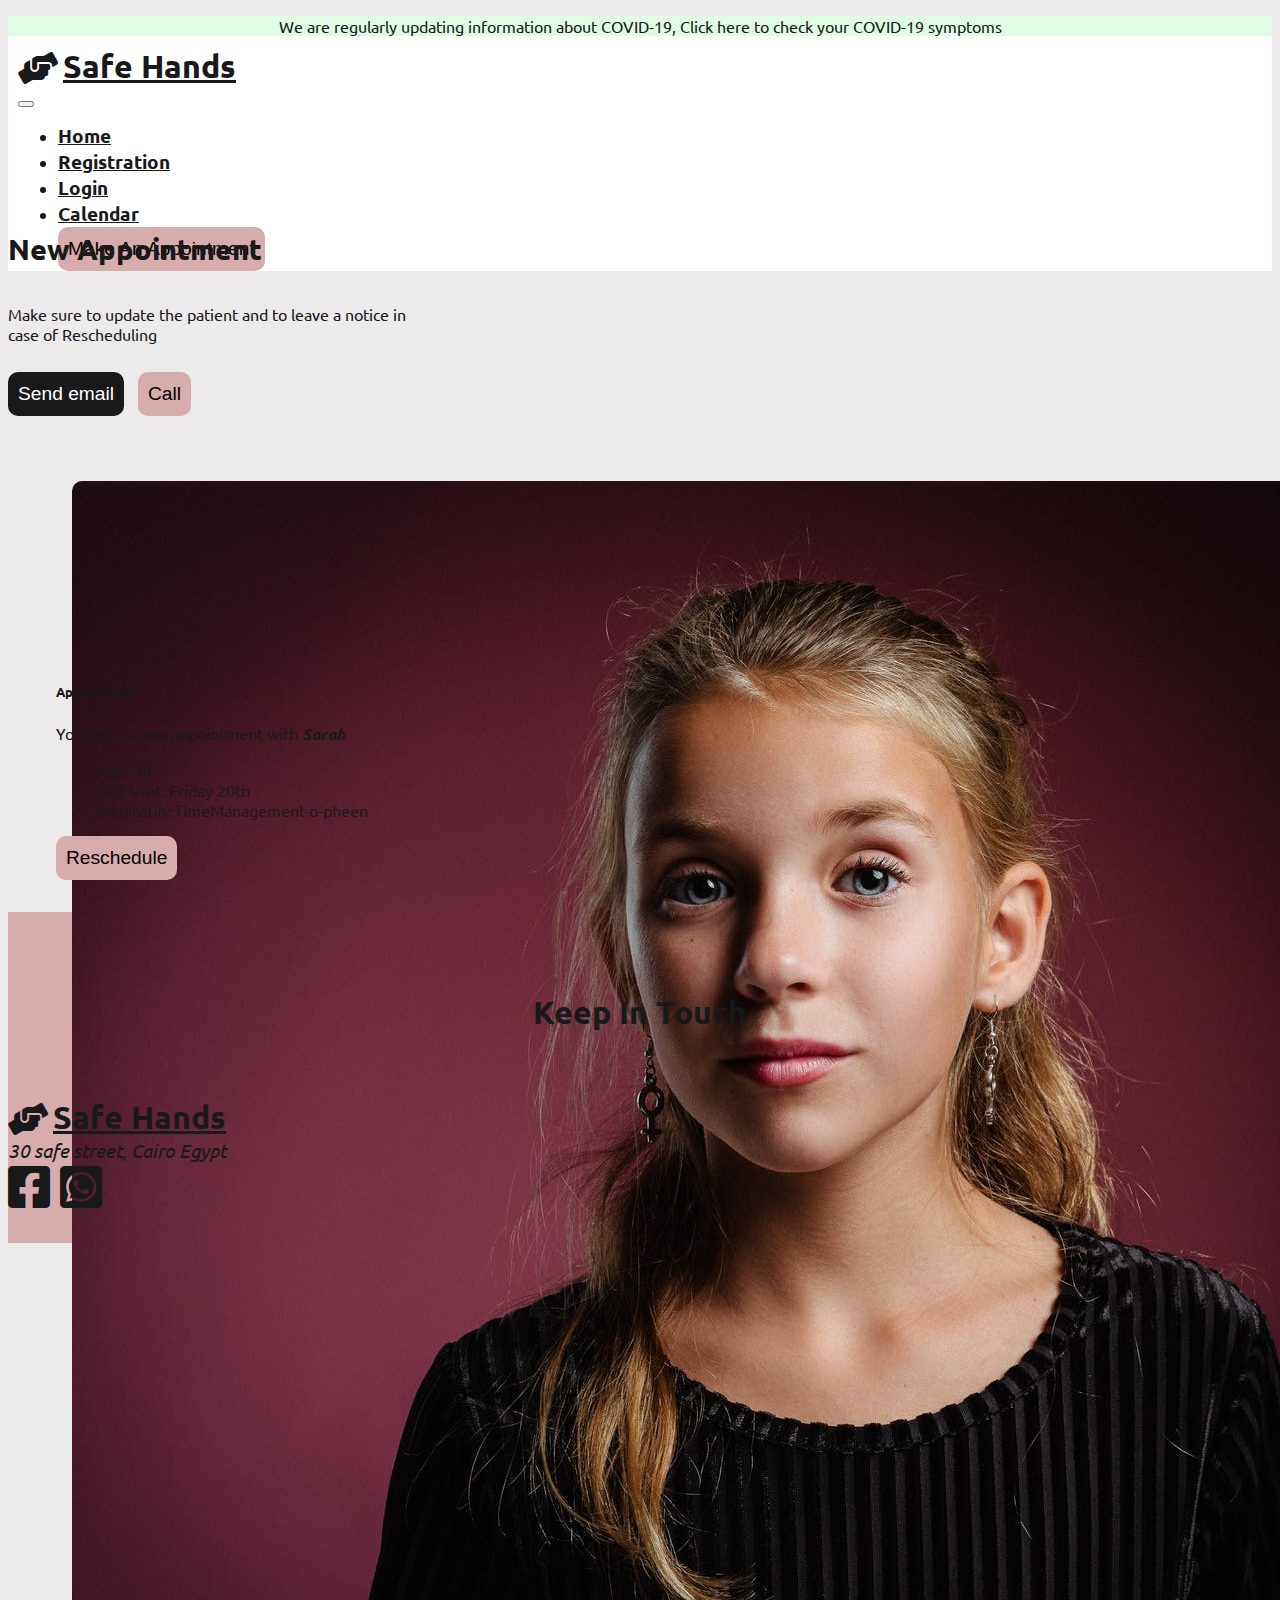
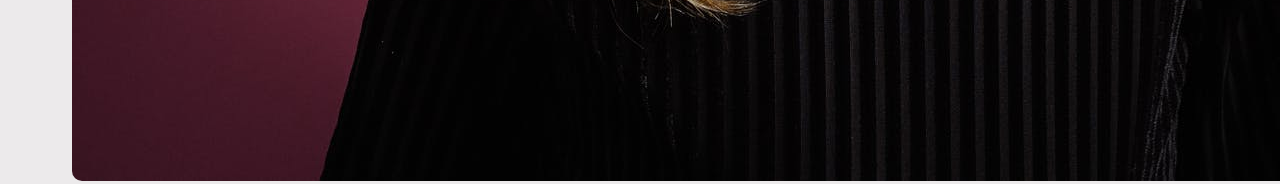
==== appointment.html @ bf867be4 "commit" ====
<!doctype html>
<html lang="en">
  <head>
    <meta charset="utf-8">
    <meta name="viewport" content="width=device-width, initial-scale=1">

    <!-- Bootstrap CSS -->
    <link href="https://cdn.jsdelivr.net/npm/bootstrap@5.1.1/dist/css/bootstrap.min.css" rel="stylesheet" integrity="sha384-F3w7mX95PdgyTmZZMECAngseQB83DfGTowi0iMjiWaeVhAn4FJkqJByhZMI3AhiU" crossorigin="anonymous">
    <!--Font Awesome-->
    <link rel="stylesheet" href="https://cdnjs.cloudflare.com/ajax/libs/font-awesome/5.15.4/css/all.min.css">
    <!--Google Fonts-->
    <link rel="preconnect" href="https://fonts.googleapis.com">
    <link rel="preconnect" href="https://fonts.gstatic.com" crossorigin>
    <link href="https://fonts.googleapis.com/css2?family=Ubuntu:ital,wght@0,300;0,400;0,500;0,700;1,300;1,400&display=swap" rel="stylesheet">
    <!--Custom CSS-->
    <link rel="stylesheet" href="css/custom.css">
    <title>Welcome to Safe Hands Clinc</title>

  </head>
  <body>
    <!--corona notice-->
    <div class="container-fluid corona-container" id="corona-notice">
        <p>We are regularly updating information about COVID-19, Click here to check your COVID-19 symptoms
        </p>
    </div>
    <!--Navigation-->
    <header>
        <div class="container-fluid navigation--container">
            <nav class="navbar navbar-expand-lg navbar-light">
                <div class="container">
                    <div class="brand-box">
                        <div class="brand-box-image">
                            <i class="fas fa-hands-helping"></i>
                        </div>
                        <a class="navbar-brand" href="#">Safe Hands</a>
                    </div>
                    <button class="navbar-toggler" type="button" data-bs-toggle="collapse" data-bs-target="#navbarSupportedContent" aria-controls="navbarSupportedContent" aria-expanded="false" aria-label="Toggle navigation">
                    <span class="navbar-toggler-icon"></span>
                    </button>
                    <div class="collapse navbar-collapse" id="navbarSupportedContent">
                        <ul class="navbar-nav me-auto mb-2 mb-lg-0 ms-auto">
                        <li class="nav-item">
                            <a class="nav-link active" aria-current="page" href="#">Home</a>
                        </li>
                        <li class="nav-item">
                            <a class="nav-link" href="#">Registration</a>
                        </li>
                        <li class="nav-item right-push">
                            <a class="nav-link" href="#">Login</a>
                        </li>
                        <li class="nav-item right-push">
                            <a class="nav-link" href="#">Calendar</a>
                        </li>
                        <!-- <li class="nav-item appointment-button">
                            <a class="nav-link appointment-button-link" href="#">Make An Appointment</a>
                        </li> -->
                        <button type="button" class="btn btn-secondary register-button">Make An Appointment</button>

                        </ul>
                    </div>
                </div>
            </nav>
        </div> 
    </header>
    <div class="container header-body-container">
        <div class="row">
            <div class="header-body-container-section header-body-container-section-1 col-md-6">
                <h1>New Appointment</h1>
                <p>Make sure to update the patient and to leave a notice in case of Rescheduling</p>
                <div class="header-body-container-section-buttons">
                    <button type="button" class="btn btn-secondary appointment-bttn-1">Send email</button>
                    <button type="button" class="btn btn-secondary register-button">Call</button>
                </div>
            </div>
        </div>
    </div>
    <!-- Patient Register -->
    <section id="patient-register">
        <div class="container appointment-register-container">
            <div class="col-12">
                <div class="card appointment-card" style="width: 18rem;">
                    <div class="patient-image">
                        <img src="images/face.jpeg" class="card-img-top" alt="...">
                    </div>   
                    <div class="card-body">
                      <h5 class="card-title">Appointment</h5>
                      <p class="card-text">You have a new appointment with <span style="font-weight: 700; font-style: italic;">Sarah</span></p>
                    </div>
                    <ul class="list-group list-group-flush">
                      <li class="list-group-item">Age: 30</li>
                      <li class="list-group-item">Last Visit: Friday 20th</li>
                      <li class="list-group-item">Medicatin: TimeManagement-o-pheen</li>
                    </ul>
                    <div class="card-body">
                        <button type="button" class="btn btn-secondary register-button">Reschedule</button>
                    </div>
                  </div>
            </div>
        </div>
    </section>
    
    <!--Footer-->
    <section id="footer">
        <div class="container footer-title"> 
            <div class="row">   
                <div class="col-12 footer-title-title">
                    <p>Keep In Touch</p>
                </div>
            </div>
        </div>
        <div class="container footer-parts"> 
            <div class="row">   
                <div class="col-md-4">
                    <!-- <p class="footer-parts-p1">Safe Hands</p> -->
                    <div class="brand-box footer-brand-box">
                        <div class="brand-box-image">
                            <i class="fas fa-hands-helping"></i>
                        </div>
                        <a class="navbar-brand" href="#">Safe Hands</a>
                    </div>
                    <address>30 safe street, Cairo Egypt</address>
                </div>
                <div class="col-md-4 social-links">
                    <div class="social-links-icons">
                        <i class="fab fa-facebook-square"></i>
                        <i class="fab fa-whatsapp-square"></i>
                    </div>
                </div>
            </div>
        </div>
    </section>
    <!-- Option 1: Bootstrap Bundle with Popper -->
    <script src="https://cdn.jsdelivr.net/npm/bootstrap@5.1.1/dist/js/bootstrap.bundle.min.js" integrity="sha384-/bQdsTh/da6pkI1MST/rWKFNjaCP5gBSY4sEBT38Q/9RBh9AH40zEOg7Hlq2THRZ" crossorigin="anonymous"></script>
  </body>
</html>
---- css/custom.css ----
/*GLOBAL*/
html,body {
    font-family: 'Ubuntu', sans-serif;
    background-color: #ECEAEB;
    color: #19191B;
}

* {
    box-sizing: border-box;
}
/*<!--corona notice-->*/
.corona-container {background-color: #E0FCE5;}
.corona-container p {
    text-align: center; 
    margin-bottom: 0;
}

/*Navigation*/
.navigation--container {
    padding-left:0; 
    padding-right: 0;
    background-color: #fff;
    height: 80px;
    padding-top: 10px;
}
.navbar, .navbar-expand-lg {
    background-color: #fff;
    padding-left: 10px;
}
.navigation--container--ul li, .navigation--container--ul li a {
    margin-right: 10px;
    color: #19191B;
}

.navbar-light .navbar-nav .nav-link {
    color: #19191B;
}

.navbar-nav a {
    font-size: 1.2rem !important;
    font-weight: bold !important;
}

.navbar-light .navbar-nav .nav-link:focus, .navbar-light .navbar-nav .nav-link:hover {
    color: #D7ACAC;
}

.brand-box {
    display: flex;
    flex-direction: row;
}
.brand-box div {
    margin-right: 5px;
}
.navbar-brand {
    font-size: 2rem;
    font-weight: bold;
    padding: 0;
    color: #19191B;
}
.brand-box-image {
    padding-top: 6px;
}

.brand-box-image i {
    font-size: 2rem;
}
.appointment-button{    
    box-sizing: border-box;
    background: #D7ACAC;
    border-radius: 10px;
    padding: 0px 10px !important;
    text-align: center;
}

.appointment-button a {
    color: #fff !important;
}

.right-push {
    margin-right: 20px;
}




/*<!--Header-body-->*/
.header-body-container {
    margin: 0 auto;
    margin-top: 3rem;
}
.header-body-container .row {
    justify-content: space-evenly;
}
.header-body-container-section h1 {
    font-size: 1.8rem;
}
.header-body-container-section p {
    font-size: 1rem;
}
.header-body-container-section-1 {
    width: 25rem;
    margin-top: 2rem;
    padding-top: 3rem;
    margin-bottom: 1rem;
    padding-bottom: 1.8rem;
}

.header-body-container-section-1 p{
    padding-top: 1rem;
}
.header-body-container-section-2 {
    width: 500px;
    display: flex;
    justify-content: flex-start;
    padding-left: 3.3125rem;
}

.header-body-container-section-2 div {
    justify-content: flex-end;
}

.header-body-container-section-2 img {
    border-radius: 10px;
    justify-self: flex-end;
    height: 500px;
}

.header-body-img {
    display: flex;
    padding-bottom: 1.8rem;
}
.header-body-img img {
justify-content: center;
}

.appointment-bttn-1, .register-button, .appointment-bttn-2 {
    box-sizing: border-box;
    background: #D7ACAC;
    border-radius: 10px;
    padding: 2px 10px;
    text-align: center;
    border-style: none;
    height: 44px;
    margin-right: 10px;
    font-size: 19.2px;
}

.appointment-bttn-1 {
    background-color: #19191B;
    color: #fff;
}

.appointment-bttn-1:hover {
    background: #D7ACAC;
    color: #fff;
}

.appointment-bttn-2:hover{
    background-color: #19191B;
}


.register-button:hover {
    background-color: #19191B;
}

.header-body-container-section-buttons {
    margin-top: 1.8rem;
}





/*<!--Post-body-->*/
#post-body{
    padding-top: 4rem;
    background-color: #fff;
}
.post-body-punch {
    width: 100%;
    text-align: center !important;
}
.post-body-punch-p1 {
    font-size: 2rem;
}
.post-body-punch-p2 {
    font-size: 1.1rem;
}
.post-body-container-icons {
    margin: 0 auto;
    margin-top: 5rem;
}
.post-body-container-icons row {
    text-align: center;
    margin: 0 auto;
}

.post-body-container-icons-item {
    display: flex;
    flex-direction: column;
    justify-content: space-evenly;
    text-align: center;
    margin-bottom: 3rem;
}
.post-body-container-icons-item i {
    font-size: 4rem;
    color: #34fe;
}
.post-body-container-icons-item p {
    font-size: 1.2rem;
}
.post-body-container-icons-item {
    margin-bottom: 1rem;
}

/*<!--Footer-->*/

#footer {
    padding-top: 3rem;
    background-color: #D7ACAC;
}

.footer-title {
    margin: 0 auto;
    text-align: center;
}
.footer-title-title {
    font-weight: bold;
    font-size: 2rem;
}
.footer-parts {
    padding-top: 2rem;
    padding-bottom: 2rem;
}
.footer-parts .row{
    justify-content: space-around;
    
}
.footer-parts-p1 {
    font-size: 1.3rem;
    font-weight: 500;
}
address {
    font-size: 1.2rem;
}
.social-links-icons i {
    font-size: 3rem;
    margin-right: 10px;
}
.social-links-icons {
    display: flex;
    justify-content: flex-start;
}

/*Register Form*/
#register-form{
    margin-bottom: 2rem;
}

.register-form-container form {
    max-width: 800px;
    margin: 0 auto;
    background: #fff;
    padding: 20px 15px;
    font-size: 1.1rem;
    border-radius: 20px;
}

/*Card*/
#patient-register {
    margin-bottom: 2rem;
}
.card {
    width: 100% !important;
    border-radius: 10px;
}
.card ul li {
    list-style: none;
}
.patient-image {
    width: 200px;
    height: 200px;
    border-radius: 10px;
    padding-left: 16px;
    padding-top: 20px;
    margin-bottom: 20px;
}

.patient-image img {
    border-radius: 10px;
}

.appointment-card {
    padding-left: 3rem;
}

/*Max Width 750px*/
@media screen and (max-width: 750px) {
    .footer-parts .row {
        text-align: center;
    }
    .footer-brand-box{
        margin: 0 auto;
        width: 240px;
    }
    .social-links-icons {
        text-align: center;
        width: 90px;
        margin: 0 auto;
    }
}
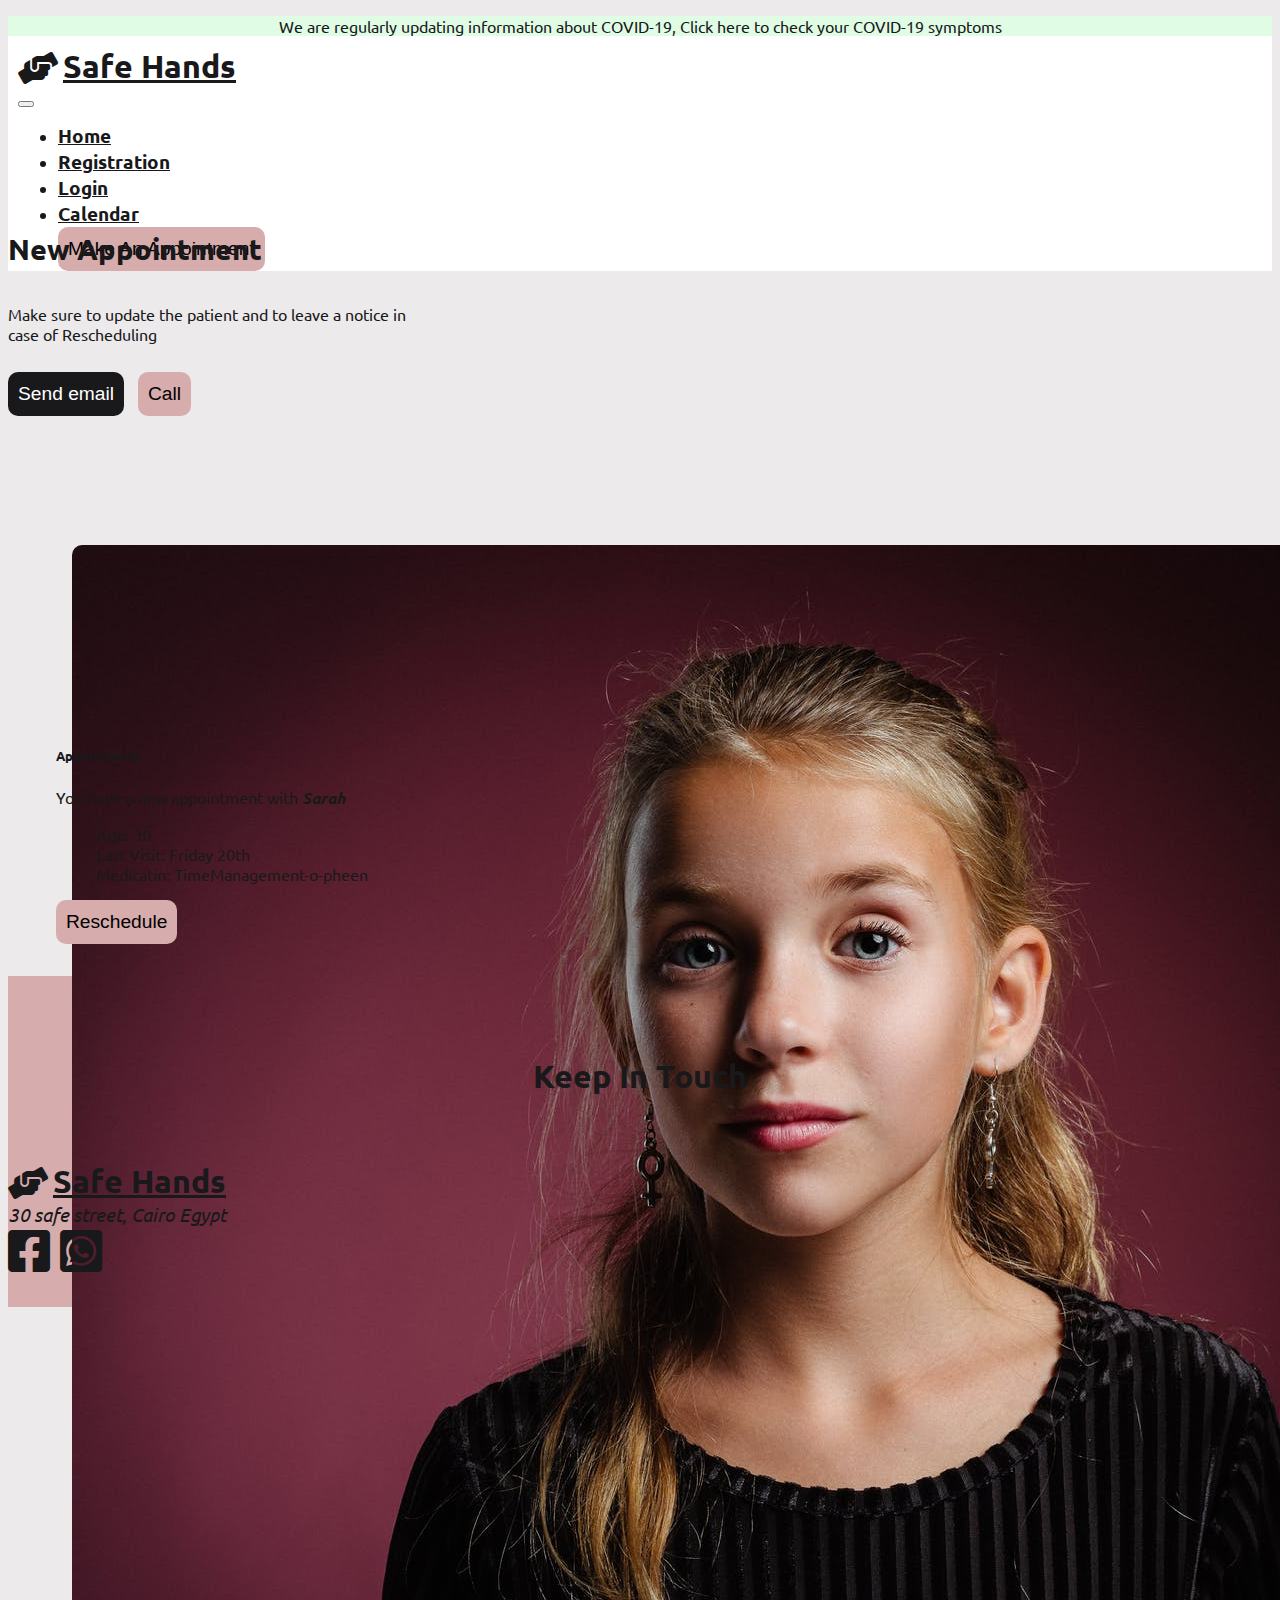
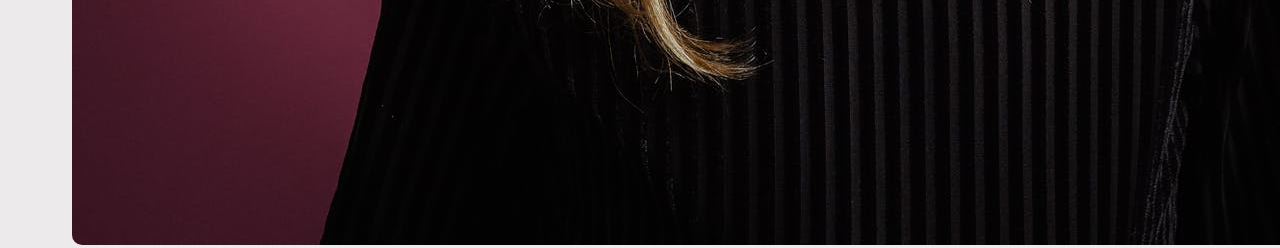
==== commit de550944: "project updates" ====
--- a/appointment.html
+++ b/appointment.html
@@ -45,7 +45,7 @@
                         <li class="nav-item">
                             <a class="nav-link" href="#">Registration</a>
                         </li>
-                        <li class="nav-item right-push">
+                        <li class="nav-item">
                             <a class="nav-link" href="#">Login</a>
                         </li>
                         <li class="nav-item right-push">
--- a/css/custom.css
+++ b/css/custom.css
@@ -26,6 +26,7 @@
 .navbar, .navbar-expand-lg {
     background-color: #fff;
     padding-left: 10px;
+    z-index: 2;
 }
 .navigation--container--ul li, .navigation--container--ul li a {
     margin-right: 10px;
@@ -85,9 +86,16 @@
 
 
 /*<!--Header-body-->*/
+
+.safe-hands-span{
+    font-size: 1.8rem; 
+    font-weight: bold; 
+    color:#D7ACAC;
+}
 .header-body-container {
     margin: 0 auto;
     margin-top: 3rem;
+    padding-bottom: 4rem;
 }
 .header-body-container .row {
     justify-content: space-evenly;
@@ -128,10 +136,12 @@
 
 .header-body-img {
     display: flex;
-    padding-bottom: 1.8rem;
+    padding-bottom: 3rem;
 }
 .header-body-img img {
 justify-content: center;
+/* box-shadow: rgb(0 0 0 / 35%) 0px 5px 15px; */
+box-shadow: rgba(0, 0, 0, 0.25) 0px 54px 55px, rgba(0, 0, 0, 0.12) 0px -12px 30px, rgba(0, 0, 0, 0.12) 0px 4px 6px, rgba(0, 0, 0, 0.17) 0px 12px 13px, rgba(0, 0, 0, 0.09) 0px -3px 5px;
 }
 
 .appointment-bttn-1, .register-button, .appointment-bttn-2 {
@@ -177,6 +187,7 @@
 #post-body{
     padding-top: 4rem;
     background-color: #fff;
+    padding-bottom: 1rem;
 }
 .post-body-punch {
     width: 100%;
@@ -192,9 +203,10 @@
     margin: 0 auto;
     margin-top: 5rem;
 }
-.post-body-container-icons row {
-    text-align: center;
-    margin: 0 auto;
+.post-body-container-icons .row {
+    text-align: center;
+    margin: 0 auto;
+    justify-content: space-evenly;
 }
 
 .post-body-container-icons-item {
@@ -203,17 +215,34 @@
     justify-content: space-evenly;
     text-align: center;
     margin-bottom: 3rem;
-}
+    /* border: 1px solid #eee; */
+    padding: 20px 5px;
+    border-radius: 10px;
+    /* box-shadow: rgb(0 0 0 / 35%) 0px 5px 15px; */
+    max-width: 250px;
+    transition: box-shadow 0.3s ease-in-out;
+}
+
+.post-body-container-icons-item:hover {
+    box-shadow: rgb(0 0 0 / 35%) 0px 5px 15px;
+}
+
+
+
 .post-body-container-icons-item i {
-    font-size: 4rem;
-    color: #34fe;
-}
+    font-size: 6rem;
+    color: #D7ACAC;
+    margin-bottom: 20px;
+}
+
 .post-body-container-icons-item p {
-    font-size: 1.2rem;
+    font-size: 1.12rem;
 }
 .post-body-container-icons-item {
     margin-bottom: 1rem;
 }
+
+
 
 /*<!--Footer-->*/
 
@@ -275,6 +304,7 @@
 .card {
     width: 100% !important;
     border-radius: 10px;
+    padding-left: 3rem;
 }
 .card ul li {
     list-style: none;
@@ -297,13 +327,27 @@
 }
 
 /*Max Width 750px*/
-@media screen and (max-width: 750px) {
+@media only screen and (max-width: 750px) {
+    .footer-parts{
+        display: flex;
+        justify-content: center;
+    }
+    .footer-parts-col-1 {
+        display: flex;
+        flex-direction: column;
+        align-items: center;
+    }
+    
     .footer-parts .row {
         text-align: center;
     }
     .footer-brand-box{
         margin: 0 auto;
         width: 240px;
+    }
+    .social-links {
+        display: flex;
+        justify-content: center;
     }
     .social-links-icons {
         text-align: center;
@@ -311,3 +355,8 @@
         margin: 0 auto;
     }
 }
+
+/*Calendar*/
+.ftco-section{
+    z-index: 0
+}